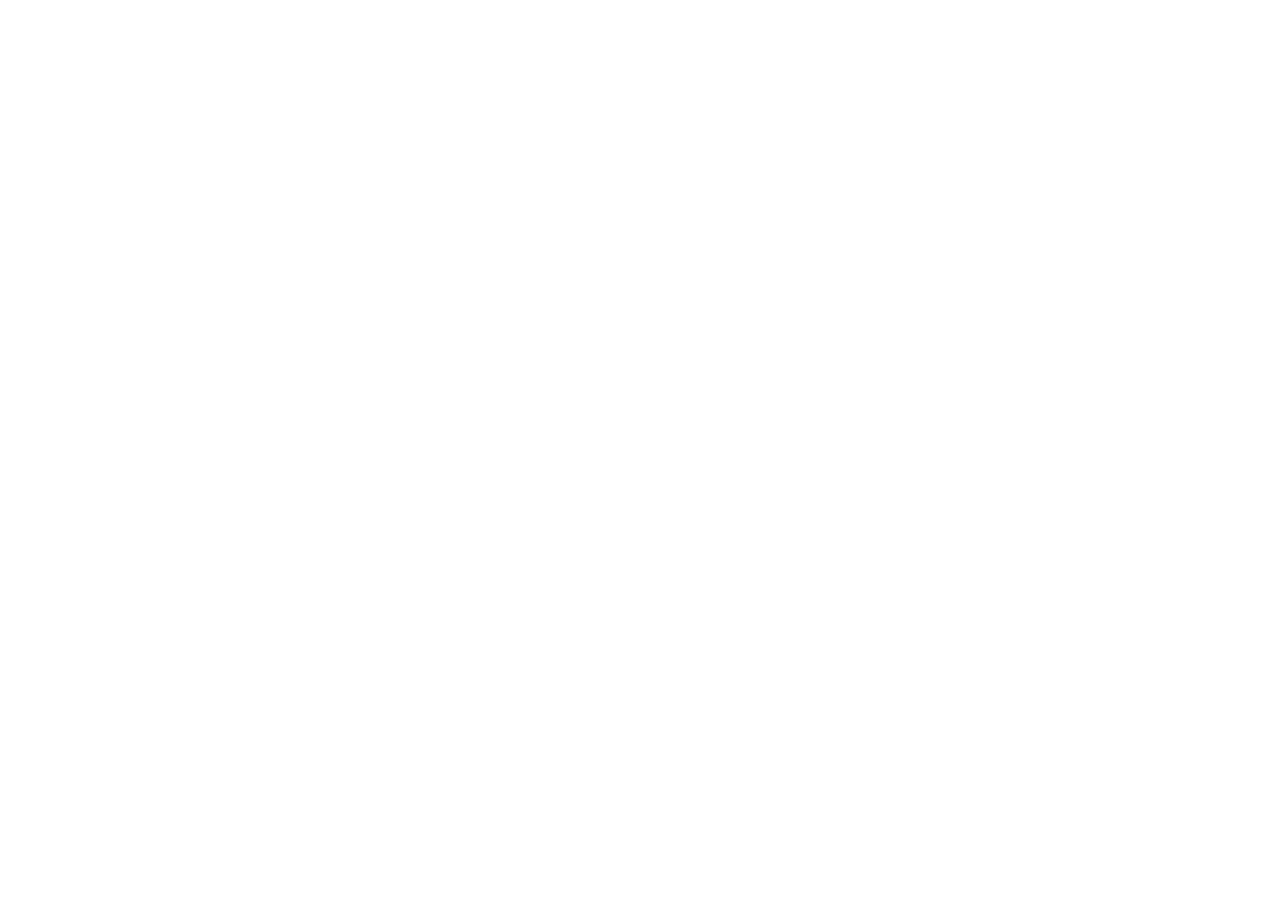
==== index.html @ b55cacd5 "add imagens" ====
<!DOCTYPE html>
<html lang="pt-br">
<head>
    <meta charset="UTF-8">
    <meta name="viewport" content="width=device-width, initial-scale=1.0">
    <title>Redes Sociais</title>
</head>
<body>
    
</body>
</html>
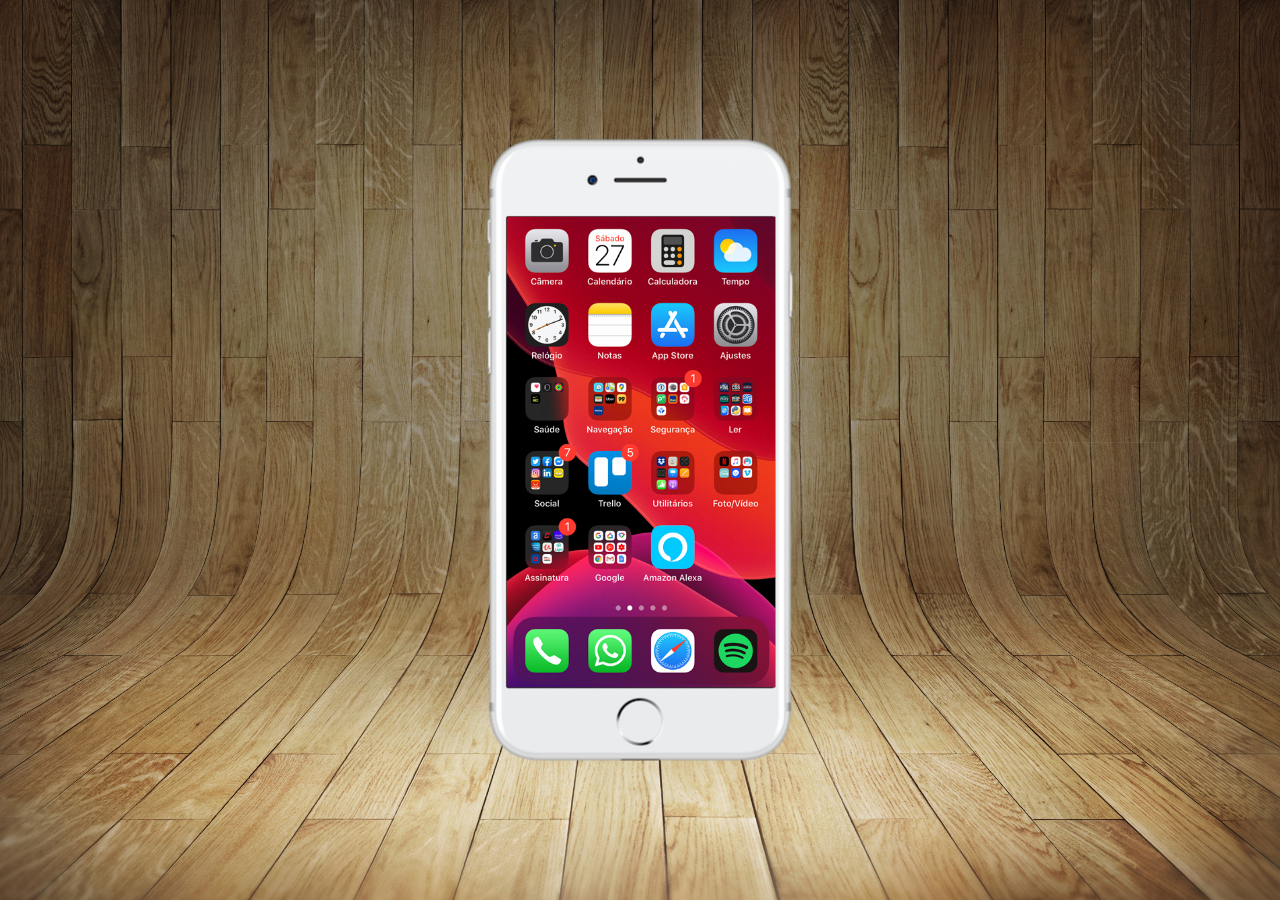
==== commit 76aed8ea: "criei tela home" ====
--- a/index.html
+++ b/index.html
@@ -3,9 +3,20 @@
 <head>
     <meta charset="UTF-8">
     <meta name="viewport" content="width=device-width, initial-scale=1.0">
-    <title>Redes Sociais</title>
+    <link rel="shortcut icon" href="favicon.ico" type="image/x-icon">
+    <link rel="stylesheet" href="estilos/style.css">
+    <title>Projeto Redes Sociais</title>
 </head>
 <body>
-    
+    <main>
+        <section id="telefone">
+            <iframe src="home.html" name="tela" id="tela" frameborder="0"></iframe>
+        </section>
+
+        <section id="redes-sociais">
+
+        </section>
+
+    </main>
 </body>
 </html>--- a/estilos/style.css
+++ b/estilos/style.css
@@ -0,0 +1,43 @@
+@charset "UTF-8";
+
+*{
+    margin: 0px;
+    padding: 0px;
+    font-family: Arial, Helvetica, sans-serif;
+}
+
+html, body{
+    height: 100vh;
+    width: 100vw;
+    background-color: black;
+}
+body{
+    background: url('../imagens/fundo-madeira.jpg') no-repeat;
+    background-size: cover;
+    background-attachment: fixed;
+    }
+
+main{
+    position: relative;
+    height: 100vh;
+    
+}
+
+section#telefone{
+    position: absolute;
+    top: 50%;
+    left: 50%;
+    transform: translate(-50%, -50%);
+    
+    height: 627px;
+    width: 311px;
+    background: url('../imagens/frame-iphone.png') no-repeat;
+}
+
+iframe#tela{
+    position: relative;
+    top: 80px;
+    left: 22px;
+    width: 269px;
+    height: 471px;
+}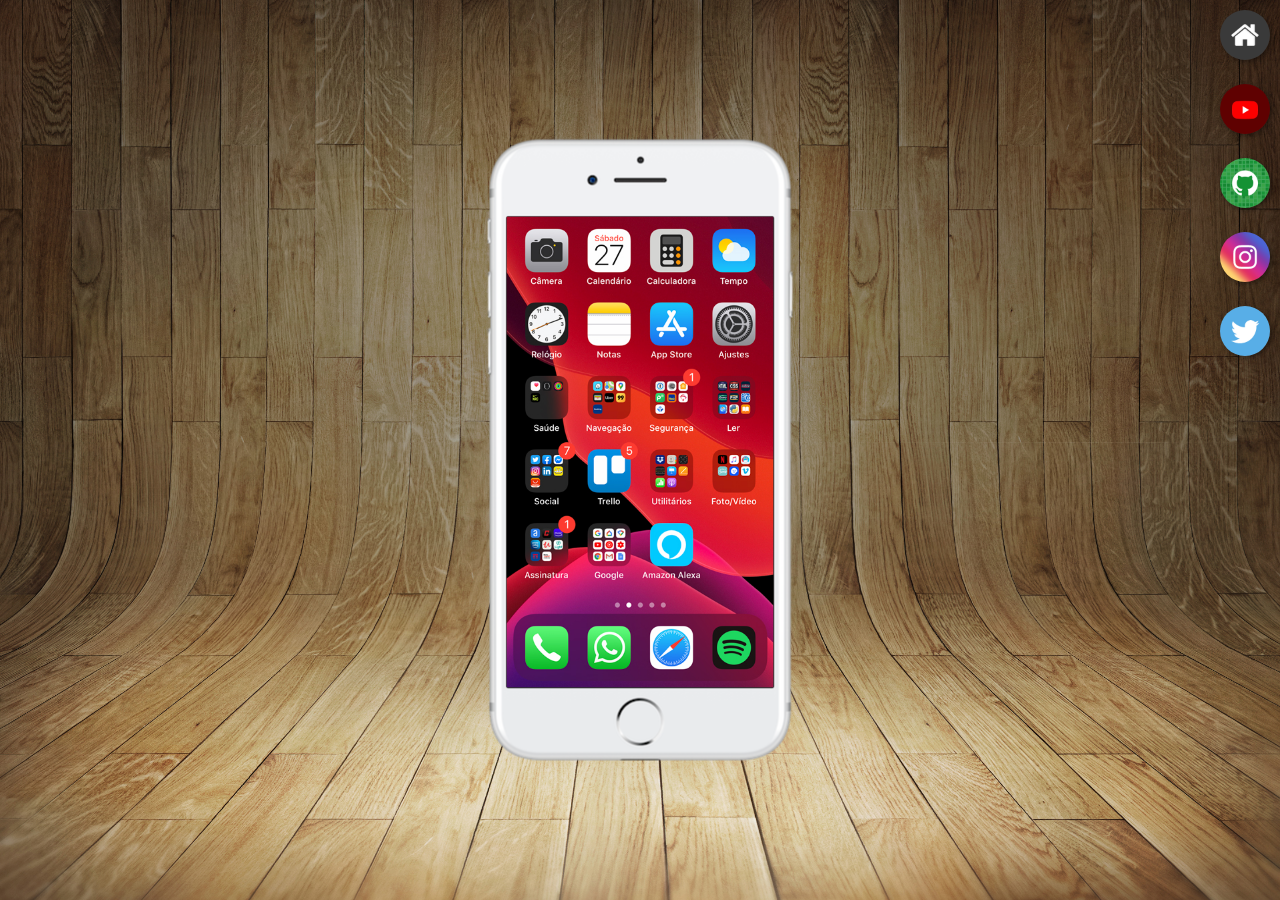
==== commit e488c897: "linkredes" ====
--- a/index.html
+++ b/index.html
@@ -10,11 +10,18 @@
 <body>
     <main>
         <section id="telefone">
-            <iframe src="home.html" name="tela" id="tela" frameborder="0"></iframe>
+            <iframe src="home.html" name="tela" id="tela" frameborder="0">
+                Seu navegador nao e compativel com isso.
+            </iframe>
         </section>
 
         <section id="redes-sociais">
-
+            <a href="home.html" target="tela"><img src="imagens/logo-home.jpg" alt="home"> </a><br>
+            <a href="youtube.html" target="tela"><img src="imagens/logo-youtube.jpg" alt="YouTube"> </a><br>
+            <a href="github.html" target="tela"><img src="imagens/logo-github.jpg" alt="GitHub"> </a><br>
+            <a href="instagram.html" target="tela"><img src="imagens/logo-instagram.jpg" alt="Instagram"> </a><br>
+            <a href="twitter.html" target="tela"><img src="imagens/logo-twitter.jpg" alt="Twitter"> </a><br>
+           
         </section>
 
     </main>
--- a/estilos/style.css
+++ b/estilos/style.css
@@ -38,6 +38,24 @@
     position: relative;
     top: 80px;
     left: 22px;
-    width: 269px;
+    width: 267px;
     height: 471px;
-}+}
+section#redes-sociais{
+    text-align: right;
+}
+
+section#redes-sociais img{
+    width: 50px;
+    margin: 10px;
+    border-radius: 50%;
+    box-shadow: 2px 2px 5px rgba(0, 0, 0, 0.400);
+    box-sizing: border-box;
+}
+
+section#redes-sociais img:hover{
+    border: 2px solid rgba( 255, 255, 255, 0.637);
+    transform: translate(-3px, -3px);
+    box-shadow: 2px 2px 5px rgba(0, 0, 0, 0.623);
+    transition: transform 0.5s, border 1s;
+}
